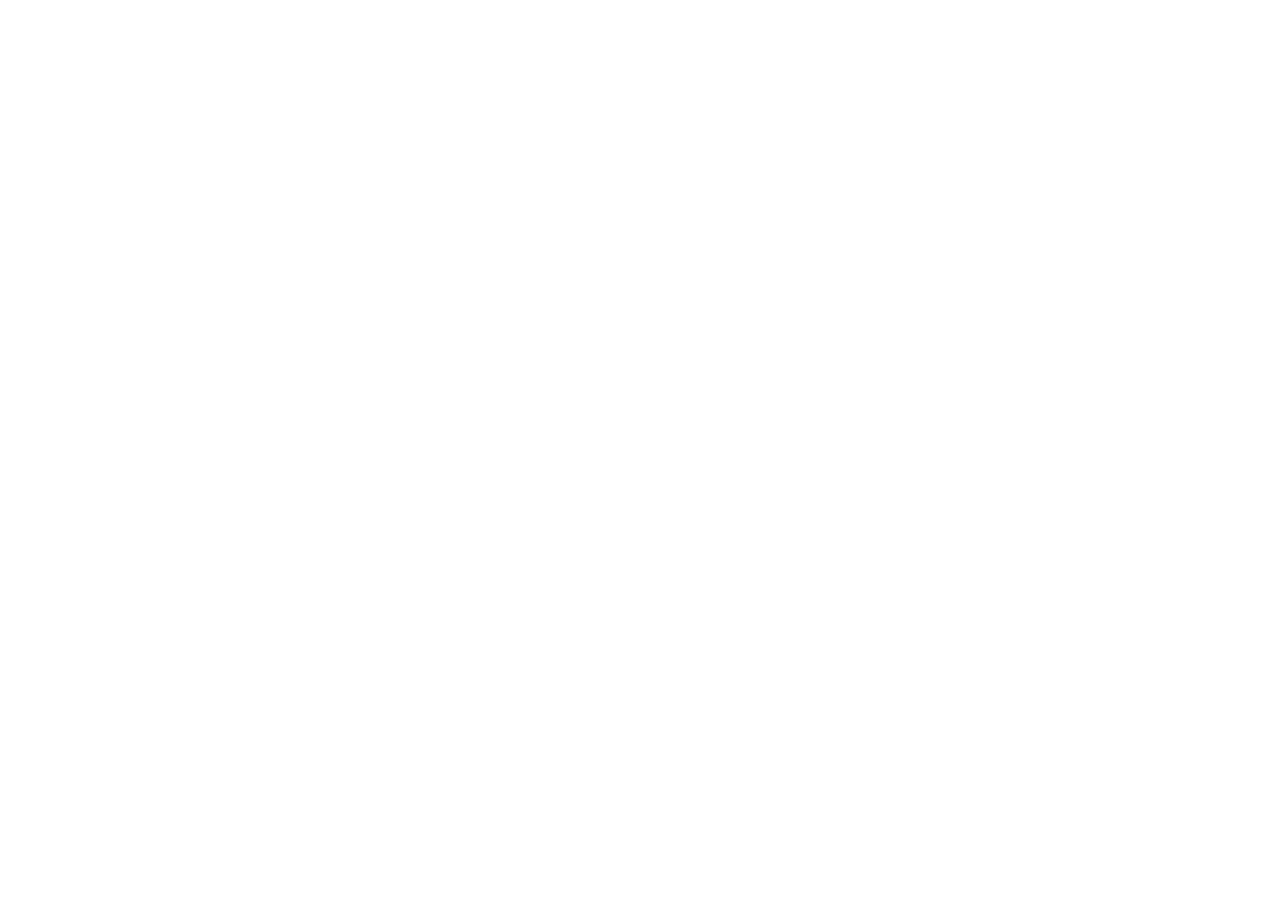
==== index.html @ fa3c4e34 "Base criada" ====
<!DOCTYPE html>
<html lang="pt-br">
<head>
    <meta charset="UTF-8">
    <meta name="viewport" content="width=device-width, initial-scale=1.0">
    <title>Redes Sociais</title>
</head>
<body>
    
    
</body>
</html>
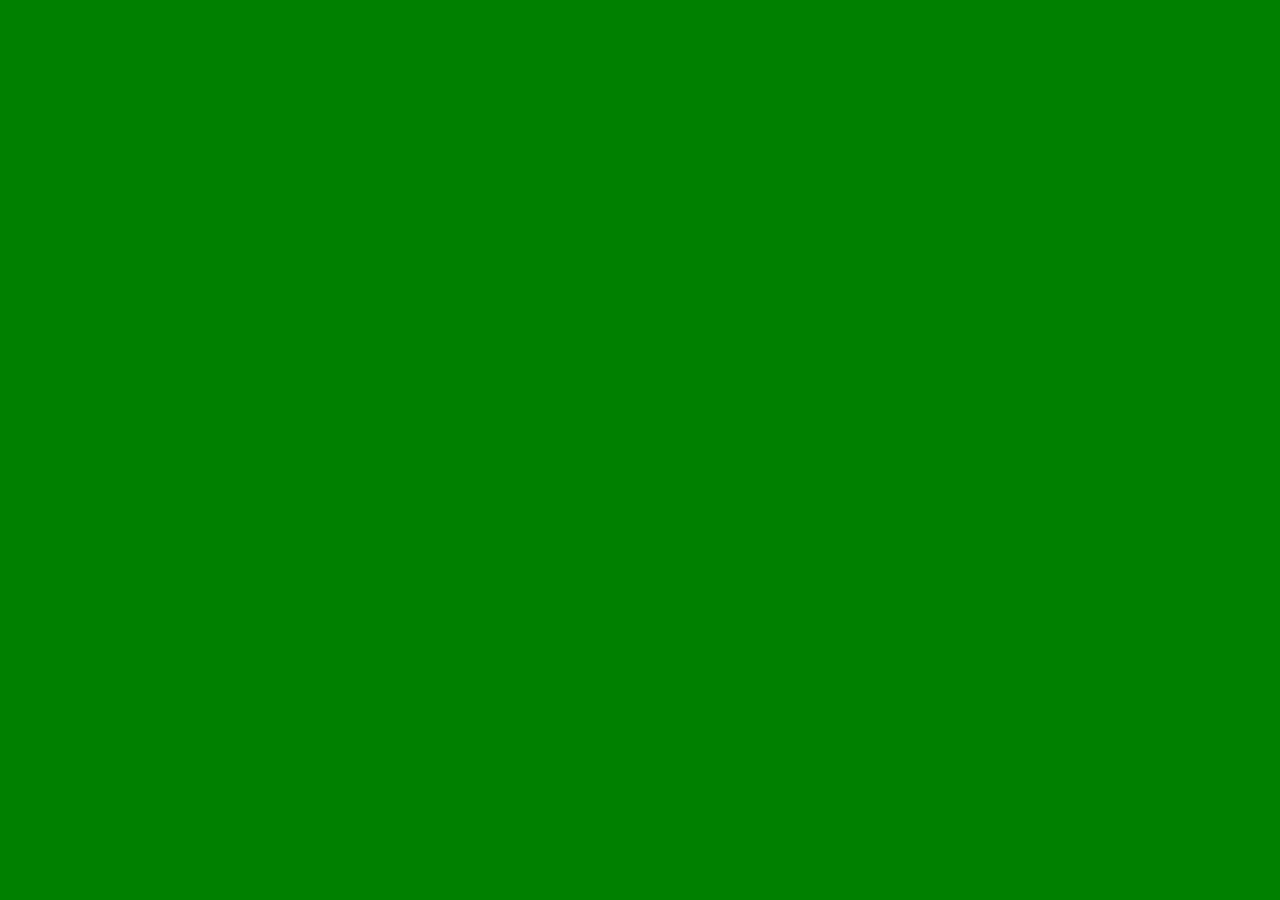
==== commit 37e744c7: "subpastas criadas" ====
--- a/index.html
+++ b/index.html
@@ -4,9 +4,20 @@
     <meta charset="UTF-8">
     <meta name="viewport" content="width=device-width, initial-scale=1.0">
     <title>Redes Sociais</title>
+    <link rel="stylesheet" href="estilos/style.css">
+    <link rel="shortcut icon" href="favicon.ico" type="image/x-icon">
 </head>
 <body>
-    
+    <main>
+        <section id="telefone">
+
+
+        </section>
+        <section id="redes-sociais">
+
+        </section>
+    </main>
+
     
 </body>
 </html>--- a/estilos/style.css
+++ b/estilos/style.css
@@ -0,0 +1,24 @@
+@charset "UTF-8";
+
+* {
+    margin: 0px;
+    padding: 0px;
+    font-family: Arial, Helvetica, sans-serif;
+}
+
+html, body {
+    height: 100vh;
+    width: 100vw;
+    background-color: black;
+}
+
+main {
+    position: relative;
+    height: 100vh;
+    background-color: green;
+}
+
+section#telefone {
+    height: 627px;
+    width: 311px;
+}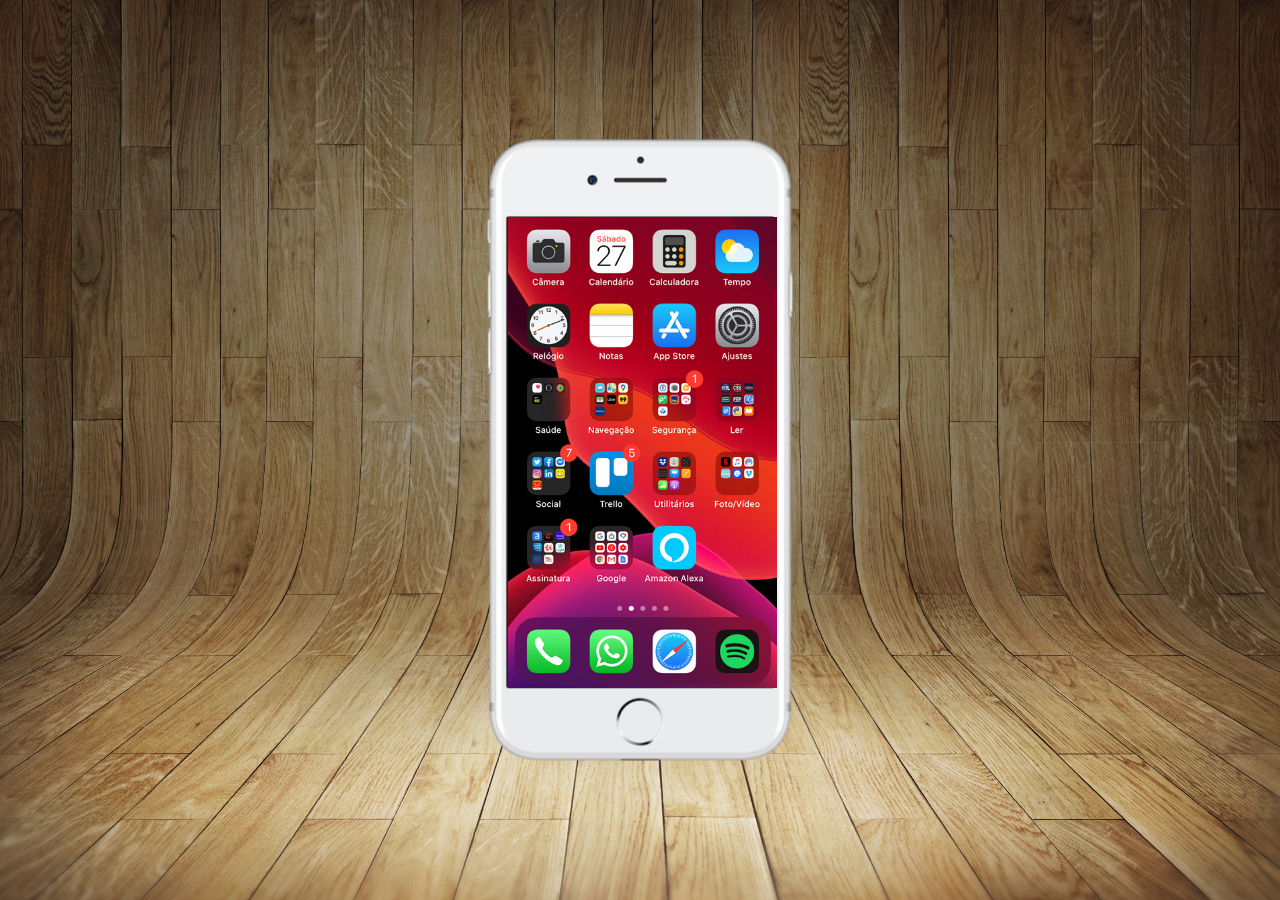
==== commit 6c0f6d8c: "home.html" ====
--- a/index.html
+++ b/index.html
@@ -10,8 +10,9 @@
 <body>
     <main>
         <section id="telefone">
+           <iframe name="tela" id="tela" src="home.html" frameborder="0">
 
-
+           </iframe> 
         </section>
         <section id="redes-sociais">
 
--- a/estilos/style.css
+++ b/estilos/style.css
@@ -1,24 +1,43 @@
 @charset "UTF-8";
 
 * {
+    font-family: Arial, Helvetica, sans-serif;
     margin: 0px;
     padding: 0px;
-    font-family: Arial, Helvetica, sans-serif;
 }
 
 html, body {
     height: 100vh;
     width: 100vw;
-    background-color: black;
+}
+
+body {
+    background: url(../imagens/fundo-madeira.jpg) no-repeat top center;
+    background-size: cover;
+    background-attachment: fixed;
+
 }
 
 main {
     position: relative;
     height: 100vh;
-    background-color: green;
 }
 
 section#telefone {
+    background-image: url(../imagens/frame-iphone.png);
+    position: absolute;
+    top: 50%;
+    left: 50%;
+    transform: translate(-50%, -50%);
+
     height: 627px;
     width: 311px;
+}
+
+iframe#tela {
+    position: relative;
+    top: 80px;
+    left: 23px;
+    height: 471px;
+    width: 269px;
 }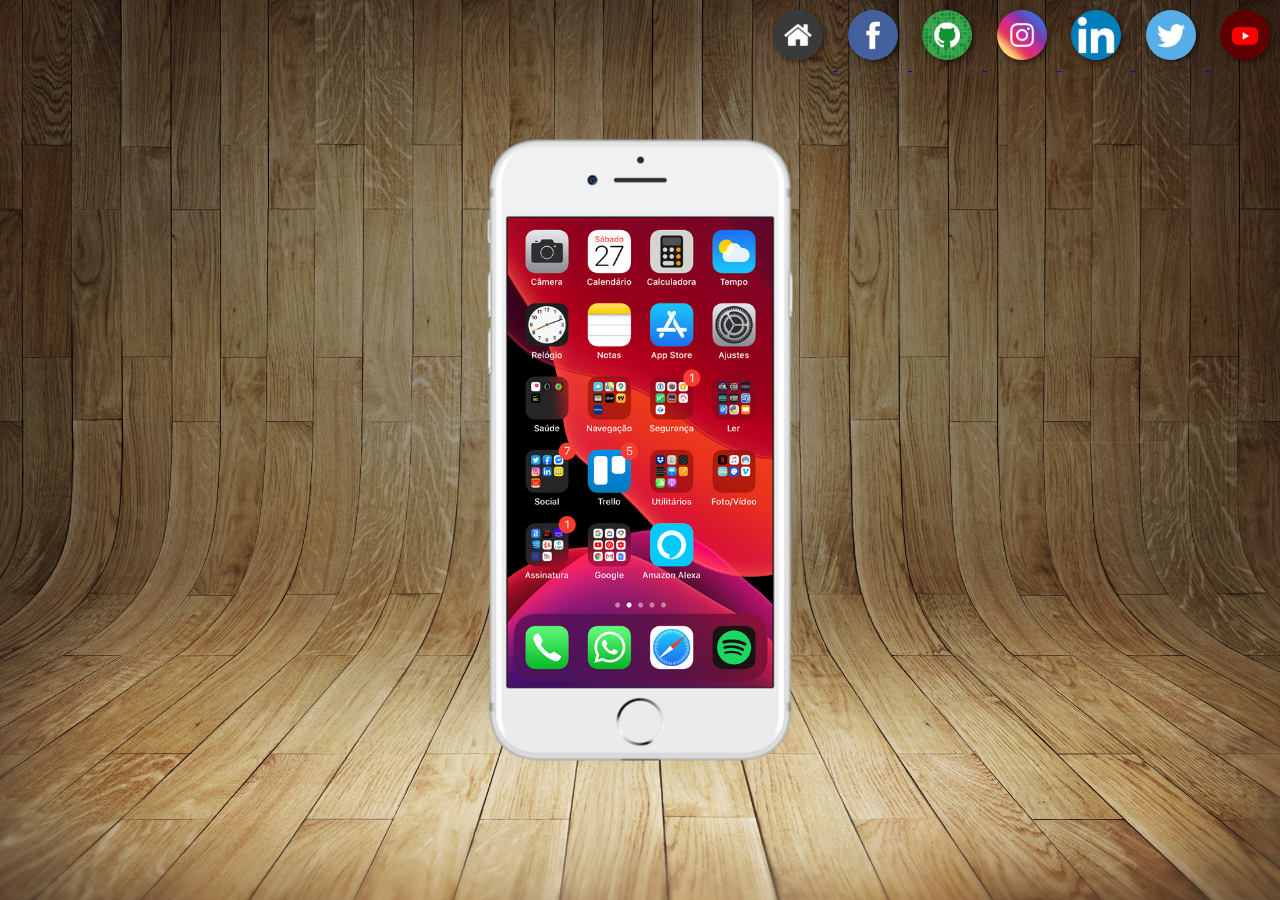
==== commit 1f4f3872: "Botões animados" ====
--- a/index.html
+++ b/index.html
@@ -10,12 +10,32 @@
 <body>
     <main>
         <section id="telefone">
-           <iframe name="tela" id="tela" src="home.html" frameborder="0">
-
+           <iframe name="tela" id="tela" src="home.html" frameborder="0" scrolling="no">
+            <p>Problemas ao mostrar este iframe</p>
            </iframe> 
         </section>
         <section id="redes-sociais">
-
+            <a href="home.html" target="tela">
+                <img src="imagens/logos/logo-home.jpg" alt="Home">
+            </a>
+            <a href="imagens/telas/tela-facebook.jpg" target="tela">
+                <img src="imagens/logos/logo-facebook.jpg" alt="Facebook">
+            </a>
+            <a href="imagens/telas/tela-github.jpg" target="tela">
+                <img src="imagens/logos/logo-github.jpg" alt="Guthub">
+            </a>
+            <a href="imagens/telas/tela-instagram.jpg" target="tela">
+                <img src="imagens/logos/logo-instagram.jpg" alt="Instagram">
+            </a>
+            <a href="imagens/telas/tela-linkedin.jpg" target="tela">
+                <img src="imagens/logos/logo-linkedin.jpg" alt="Linkedin">
+            </a>
+            <a href="imagens/telas/tela-twitter.jpg" target="tela">
+                <img src="imagens/logos/logo-twitter.jpg" alt="Twitter">
+            </a>
+            <a href="https://www.youtube.com/@OtavioBorges-1991" target="tela">
+                <img src="imagens/logos/logo-youtube.jpg" alt="">
+            </a>
         </section>
     </main>
 
--- a/estilos/style.css
+++ b/estilos/style.css
@@ -36,8 +36,30 @@
 
 iframe#tela {
     position: relative;
-    top: 80px;
+    top: 81px;
     left: 23px;
-    height: 471px;
-    width: 269px;
+    height: 470px;
+    width: 265px;
+}
+
+section#redes-sociais {
+    text-align: right;
+}
+
+section#redes-sociais img {
+    width: 50px;
+    margin: 10px;
+    border-radius: 50%;
+    box-shadow: 2px 2px 5px rgba(0, 0, 0, 0.5);
+
+}
+
+section#redes-sociais img:hover {
+    border: 2px solid #fff;
+    box-shadow: 5px 5px 10px rgba(0, 0, 0, 0.5);
+    width: 55px;
+    height: 55px;
+    transform: translate(-5px, -5px);
+    transition: transform 0.5s, width 0.5s, height 0.5s, border 0.5s, box-shadow 0.5s;
+
 }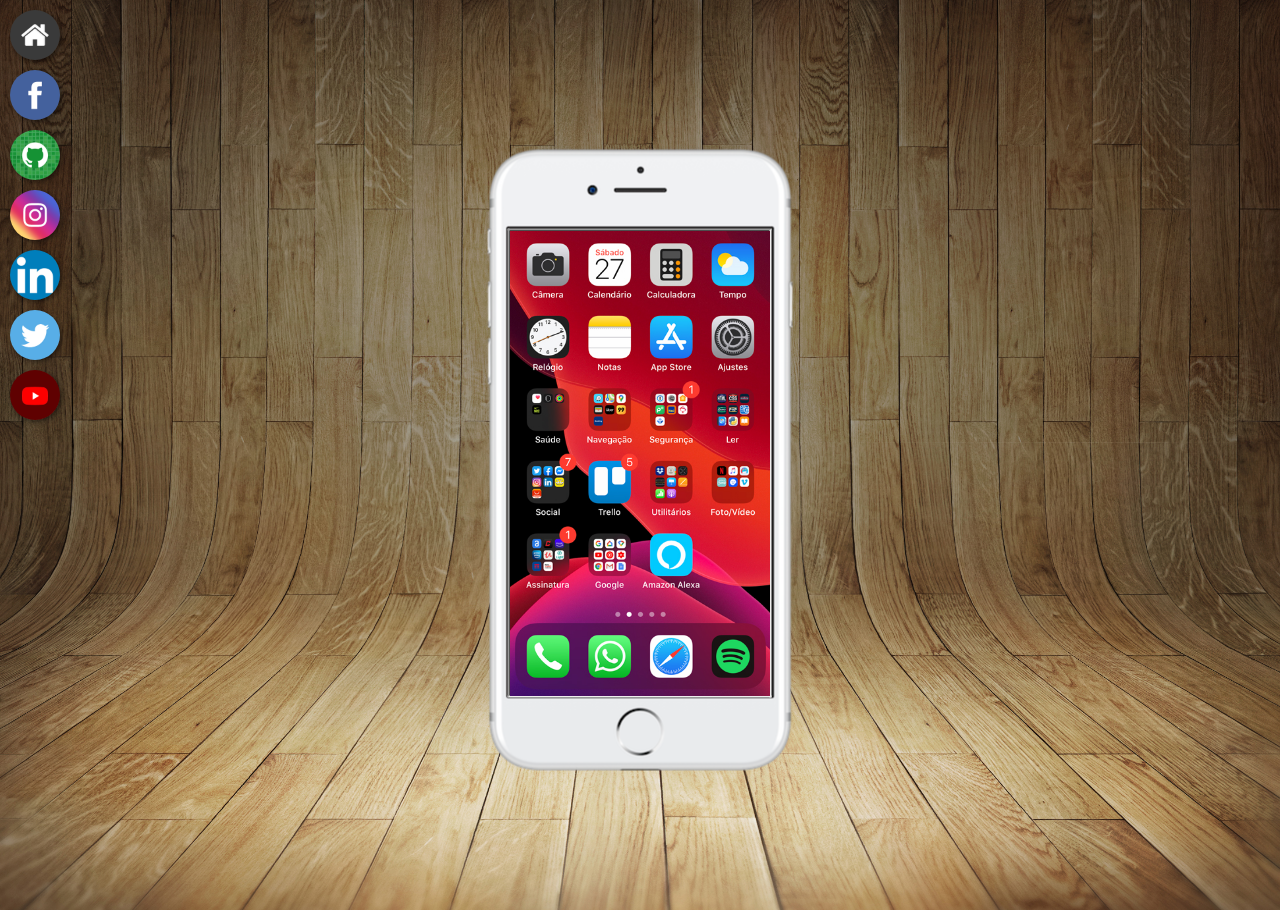
==== commit a0c89b2f: "Finalizado o projeto" ====
--- a/index.html
+++ b/index.html
@@ -4,13 +4,13 @@
     <meta charset="UTF-8">
     <meta name="viewport" content="width=device-width, initial-scale=1.0">
     <title>Redes Sociais</title>
-    <link rel="stylesheet" href="estilos/style.css">
+    <link rel="stylesheet" href="estilos/home.css">
     <link rel="shortcut icon" href="favicon.ico" type="image/x-icon">
 </head>
 <body>
     <main>
         <section id="telefone">
-           <iframe name="tela" id="tela" src="home.html" frameborder="0" scrolling="no">
+           <iframe name="tela" id="tela" src="home.html">
             <p>Problemas ao mostrar este iframe</p>
            </iframe> 
         </section>
@@ -18,19 +18,19 @@
             <a href="home.html" target="tela">
                 <img src="imagens/logos/logo-home.jpg" alt="Home">
             </a>
-            <a href="imagens/telas/tela-facebook.jpg" target="tela">
+            <a href="facebook.html" target="tela">
                 <img src="imagens/logos/logo-facebook.jpg" alt="Facebook">
             </a>
-            <a href="imagens/telas/tela-github.jpg" target="tela">
+            <a href="github.html" target="tela">
                 <img src="imagens/logos/logo-github.jpg" alt="Guthub">
             </a>
-            <a href="imagens/telas/tela-instagram.jpg" target="tela">
+            <a href="instagram.html" target="tela">
                 <img src="imagens/logos/logo-instagram.jpg" alt="Instagram">
             </a>
-            <a href="imagens/telas/tela-linkedin.jpg" target="tela">
+            <a href="linkedin.html" target="tela">
                 <img src="imagens/logos/logo-linkedin.jpg" alt="Linkedin">
             </a>
-            <a href="imagens/telas/tela-twitter.jpg" target="tela">
+            <a href="twitter.html" target="tela">
                 <img src="imagens/logos/logo-twitter.jpg" alt="Twitter">
             </a>
             <a href="https://www.youtube.com/@OtavioBorges-1991" target="tela">
--- a/estilos/home.css
+++ b/estilos/home.css
@@ -0,0 +1,69 @@
+@charset "UTF-8";
+
+* {
+    font-family: Arial, Helvetica, sans-serif;
+    margin: 0px;
+    padding: 0px;
+}
+
+html, body {
+    height: 100%;
+    width: 100%;
+}
+
+body {
+    background: url(../imagens/fundo-madeira.jpg) no-repeat top center;
+    background-size: cover;
+    background-attachment: fixed;
+
+}
+
+main {
+    position: relative;
+    height: 100%;
+}
+
+::-webkit-scrollbar {
+    width: 0px;
+}
+
+section#telefone {
+    background-image: url(../imagens/frame-iphone.png);
+    position: absolute;
+    top: 50%;
+    left: 50%;
+    transform: translate(-50%, -50%);
+
+    height: 627px;
+    width: 311px;
+}
+
+iframe#tela {
+    position: relative;
+    top: 82px;
+    left: 23px;
+    height: 465px;
+    width: 260px;
+}
+
+
+
+section#redes-sociais img {
+    display: flex;
+    flex-direction: column;
+    width: 50px;
+    margin: 10px;
+    border-radius: 50%;
+    box-shadow: 2px 2px 5px rgba(0, 0, 0, 0.5);
+
+}
+
+section#redes-sociais img:hover {
+    border: 2px solid #fff;
+    box-shadow: 5px 5px 10px rgba(0, 0, 0, 0.5);
+    width: 55px;
+    height: 55px;
+    transform: translate(-5px, -5px);
+    transition: transform 0.5s, width 0.5s, height 0.5s, border 0.5s, box-shadow 0.5s;
+
+}